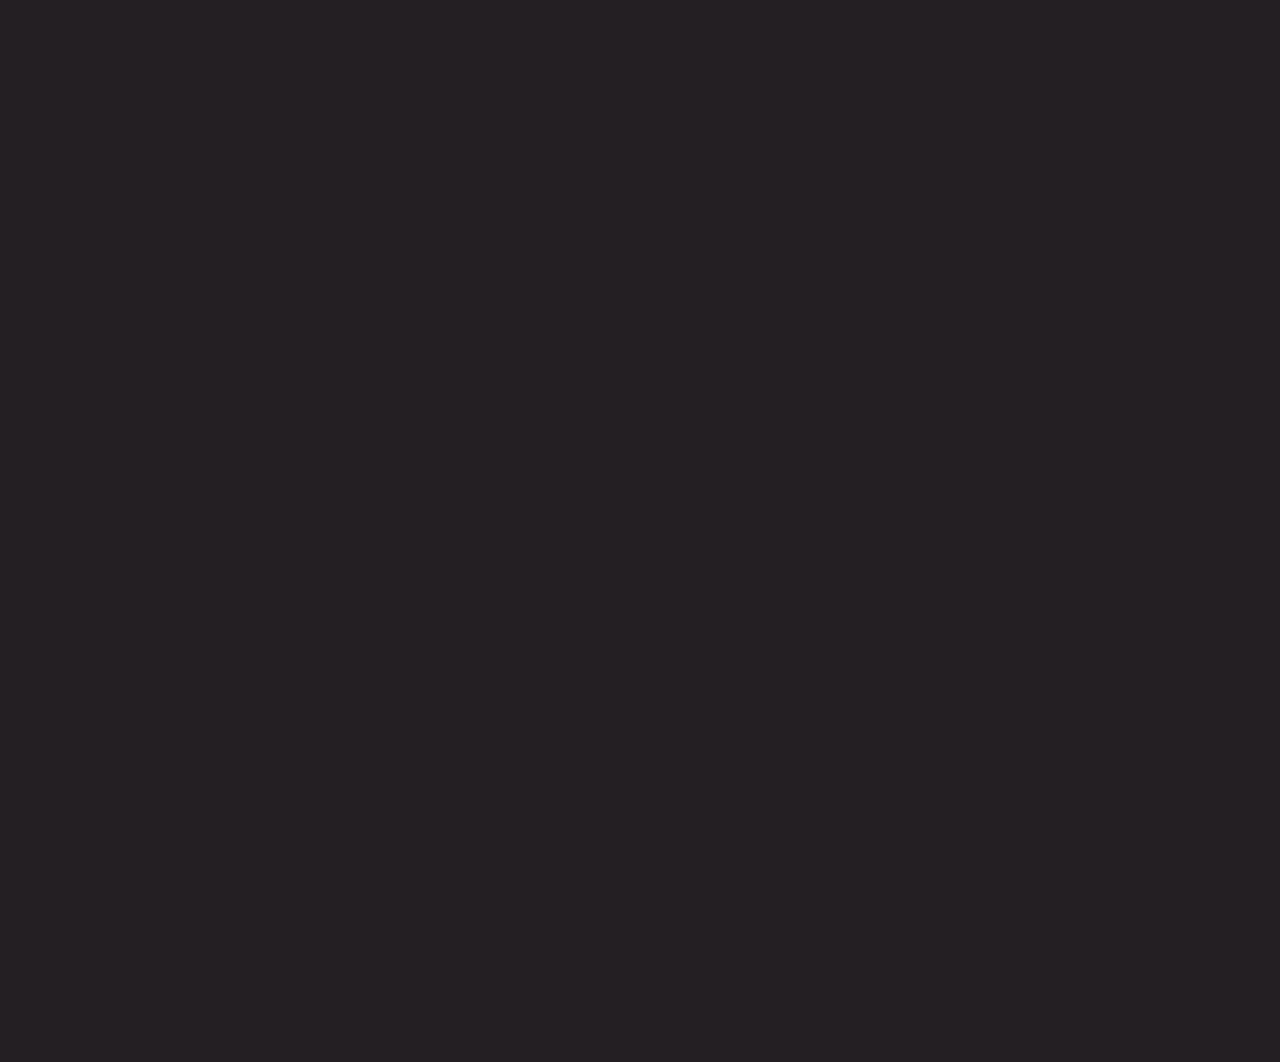
==== index.html @ fe4301a8 "Initial commit" ====
<!DOCTYPE html>
<html lang="en">
<head>
  <meta charset="UTF-8">
  <meta name="viewport" content="width=device-width, initial-scale=1.0">
  <meta name="color-scheme" content="light"/>
  <title>NAME HERE</title>
  <meta name="keywords" content="svg, art, ...">
  <meta name="author" content="Fania Raczinski">
  <meta name="description" content="">

  <link rel="apple-touch-icon" sizes="180x180" href="imgs/favicons/apple-touch-icon.png">
  <link rel="icon" type="image/png" sizes="32x32" href="imgs/favicons/favicon-32x32.png">
  <link rel="icon" type="image/png" sizes="16x16" href="imgs/favicons/favicon-16x16.png">
  <link rel="manifest" href="site.webmanifest">

  <meta property="og:title" content="TITLE" />
  <meta property="og:type" content="website" />
  <!-- <meta property="og:url" content="" /> -->
  <!-- <meta property="og:image" content="" /> -->

  <meta name="twitter:card" content="summary_large_image">
  <meta name="twitter:title" content="TITLE">
  <!-- <meta name="twitter:image" content=""> -->

  <link rel="stylesheet" href="styles.css"></link>
  <script type="module" src="modules/clickListener.js"></script>
  <script type="module" src="modules/coords.js"></script>
</head>

<body>

<main>
  <svg id="svg" viewBox="0 0 1500 1062" width="1500" height="1062" preserveAspectRatio="xMidYMid meet" overflow="hidden">
  <!-- <svg id="marc" viewBox="0 0 1500 1062" width="1280" height="876"> -->
    <defs id="gradients"> <!-- gradients -->
      <!-- <linearGradient id="two_greens_fade">
        <stop offset="0%" stop-color="rgb(7, 70, 31)"/>
        <stop offset="100%" stop-color="rgb(22, 126, 32)"/>
      </linearGradient>
      <radialGradient id="black_blue_white_fade" gradientTransform="translate(-0.13 -0.51) scale(2, 2)">
        <stop offset="0%" stop-color="rgb(11, 21, 30)"/>
        <stop offset="18%" stop-color="rgb(15, 30, 46)"/>
        <stop offset="36%" stop-color="rgb(20, 41, 154)"/>
        <stop offset="79%" stop-color="rgb(25, 97, 169)">
        <stop offset="86%" stop-color="rgb(29, 144, 205)">
        <stop offset="100%" stop-color="rgb(183, 238, 255)"/>
      </radialGradient> -->
    </defs>

    <g id="colour_blocks">
      
    </g>
  </svg>
</main>

</body>
</html>
---- styles.css ----
body {
  margin: 0;
  height: 100vh;
  display: flex;
  align-items: center;
  background: rgb(36, 31, 35);
}

/* 744 × 752 */
img {
  /* width: 100%; */
  height: auto;
  position: absolute;
  top: 0; bottom: 0; left: 0; right: 0;
  opacity: 1;
}

svg {
  /* width: 100%; */
  height: auto;
  position: absolute;
  top: 0; bottom: 0; left: 0; right: 0;
  opacity: 1;
  /* background: rgb(206, 201, 151); */
}

svg text {
  fill: white;
}

svg .coordinates.hide {
  display: none;
}

img {
  /* display: none; */
}
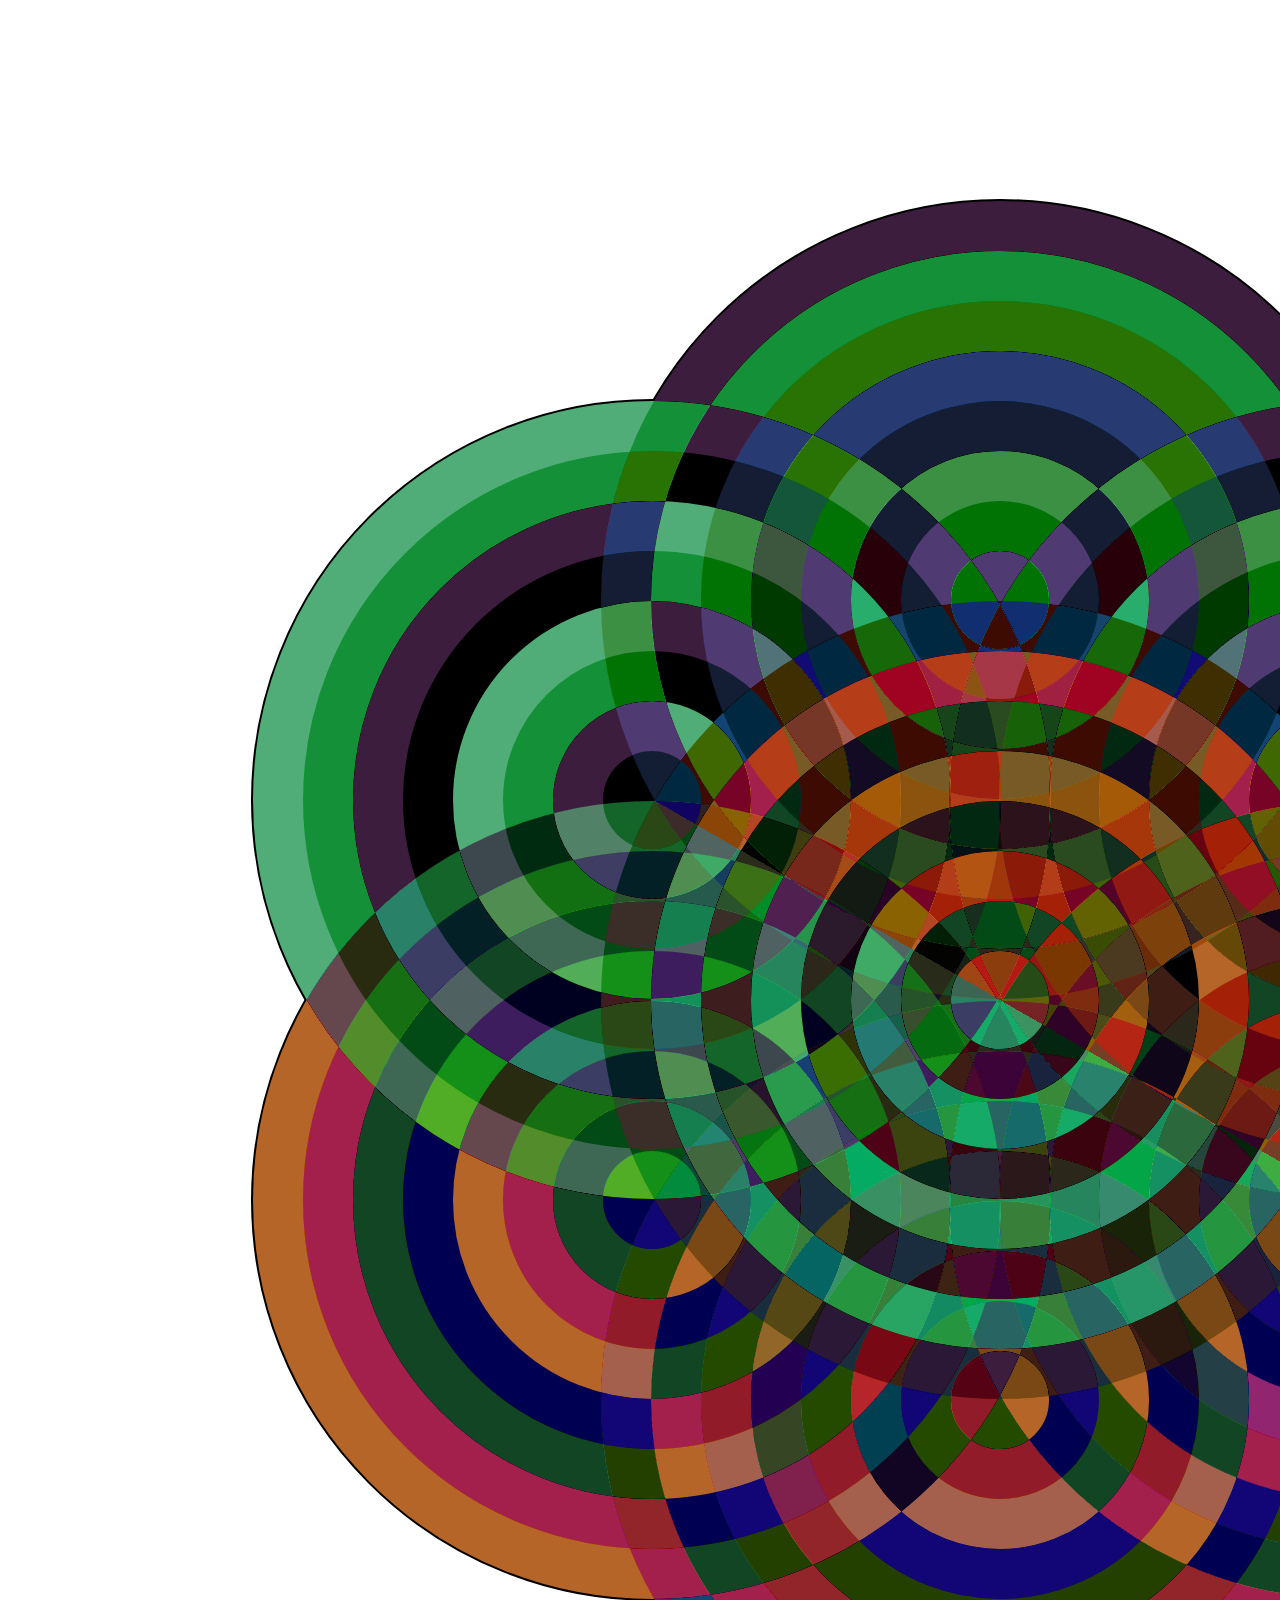
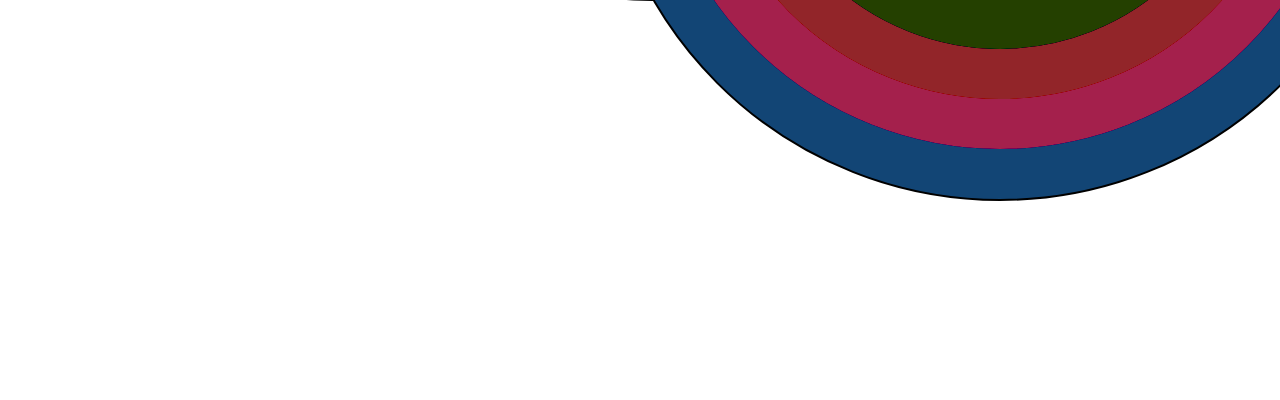
==== commit be37e26b: "add inital layout/content" ====
--- a/index.html
+++ b/index.html
@@ -4,7 +4,7 @@
   <meta charset="UTF-8">
   <meta name="viewport" content="width=device-width, initial-scale=1.0">
   <meta name="color-scheme" content="light"/>
-  <title>NAME HERE</title>
+  <title>Dave Art</title>
   <meta name="keywords" content="svg, art, ...">
   <meta name="author" content="Fania Raczinski">
   <meta name="description" content="">
@@ -26,30 +26,110 @@
   <link rel="stylesheet" href="styles.css"></link>
   <script type="module" src="modules/clickListener.js"></script>
   <script type="module" src="modules/coords.js"></script>
+
 </head>
 
 <body>
 
 <main>
-  <svg id="svg" viewBox="0 0 1500 1062" width="1500" height="1062" preserveAspectRatio="xMidYMid meet" overflow="hidden">
-  <!-- <svg id="marc" viewBox="0 0 1500 1062" width="1280" height="876"> -->
-    <defs id="gradients"> <!-- gradients -->
-      <!-- <linearGradient id="two_greens_fade">
-        <stop offset="0%" stop-color="rgb(7, 70, 31)"/>
-        <stop offset="100%" stop-color="rgb(22, 126, 32)"/>
+
+  <!-- <img src="dave_art.png" alt="original artwork by Dave"> -->
+
+  <svg id="svg" viewBox="0 0 2000 2000" width="2000" height="2000" preserveAspectRatio="xMidYMid meet" overflow="hidden">
+
+    <defs>
+        <!-- --purple: rgb(61 29 62   / 100%);
+            --mint:   rgb(81 173 119 / 100%);
+            --blue:   rgb(18 69 117  / 100%);
+            --orange: rgb(182 101 41 / 100%); -->
+      <linearGradient id="purple_blue"
+        gradientTransform="rotate(-60 .5 .5)">
+        <stop offset="0" stop-color="rgb(61 29 62)"/>
+        <stop offset="0.5" stop-color="rgb(61 29 62)"/>
+        <stop offset="0.5" stop-color="rgb(18 69 117)"/>
+        <stop offset="1" stop-color="rgb(18 69 117)"/>
       </linearGradient>
-      <radialGradient id="black_blue_white_fade" gradientTransform="translate(-0.13 -0.51) scale(2, 2)">
-        <stop offset="0%" stop-color="rgb(11, 21, 30)"/>
-        <stop offset="18%" stop-color="rgb(15, 30, 46)"/>
-        <stop offset="36%" stop-color="rgb(20, 41, 154)"/>
-        <stop offset="79%" stop-color="rgb(25, 97, 169)">
-        <stop offset="86%" stop-color="rgb(29, 144, 205)">
-        <stop offset="100%" stop-color="rgb(183, 238, 255)"/>
-      </radialGradient> -->
+      <linearGradient id="orange_mint"
+        gradientTransform="rotate(-60 .5 .5)">
+        <stop offset="0" stop-color="rgb(81 173 119)"/>
+        <stop offset="0.5" stop-color="rgb(81 173 119)"/>
+        <stop offset="0.5" stop-color="rgb(182 101 41)"/>
+        <stop offset="1" stop-color="rgb(182 101 41)"/>
+      </linearGradient>
+
     </defs>
 
     <g id="colour_blocks">
-      
+      <g id="north_circles">
+        <circle r="400" cx="1000" cy="600"/>
+        <circle r="350" cx="1000" cy="600"/>
+        <circle r="300" cx="1000" cy="600"/>
+        <circle r="250" cx="1000" cy="600"/>
+        <circle r="200" cx="1000" cy="600"/>
+        <circle r="150" cx="1000" cy="600"/>
+        <circle r="100" cx="1000" cy="600"/>
+        <circle r="50"  cx="1000" cy="600"/>
+      </g>
+      <g id="north_east_circles">
+        <circle r="400" cx="1348" cy="800"/>
+        <circle r="350" cx="1348" cy="800"/>
+        <circle r="300" cx="1348" cy="800"/>
+        <circle r="250" cx="1348" cy="800"/>
+        <circle r="200" cx="1348" cy="800"/>
+        <circle r="150" cx="1348" cy="800"/>
+        <circle r="100" cx="1348" cy="800"/>
+        <circle r="50"  cx="1348" cy="800"/>
+      </g>
+      <g id="south_east_circles">
+        <circle r="400" cx="1348" cy="1200"/>
+        <circle r="350" cx="1348" cy="1200"/>
+        <circle r="300" cx="1348" cy="1200"/>
+        <circle r="250" cx="1348" cy="1200"/>
+        <circle r="200" cx="1348" cy="1200"/>
+        <circle r="150" cx="1348" cy="1200"/>
+        <circle r="100" cx="1348" cy="1200"/>
+        <circle r="50"  cx="1348" cy="1200"/>
+      </g>
+      <g id="south_circles">
+        <circle r="400" cx="1000" cy="1400"/>
+        <circle r="350" cx="1000" cy="1400"/>
+        <circle r="300" cx="1000" cy="1400"/>
+        <circle r="250" cx="1000" cy="1400"/>
+        <circle r="200" cx="1000" cy="1400"/>
+        <circle r="150" cx="1000" cy="1400"/>
+        <circle r="100" cx="1000" cy="1400"/>
+        <circle r="50"  cx="1000" cy="1400"/>
+      </g>
+      <g id="south_west_circles">
+        <circle r="400" cx="652" cy="1200"/>
+        <circle r="350" cx="652" cy="1200"/>
+        <circle r="300" cx="652" cy="1200"/>
+        <circle r="250" cx="652" cy="1200"/>
+        <circle r="200" cx="652" cy="1200"/>
+        <circle r="150" cx="652" cy="1200"/>
+        <circle r="100" cx="652" cy="1200"/>
+        <circle r="50"  cx="652" cy="1200"/>
+      </g>
+      <g id="north_west_circles">
+        <circle r="400" cx="652" cy="800"/>
+        <circle r="350" cx="652" cy="800"/>
+        <circle r="300" cx="652" cy="800"/>
+        <circle r="250" cx="652" cy="800"/>
+        <circle r="200" cx="652" cy="800"/>
+        <circle r="150" cx="652" cy="800"/>
+        <circle r="100" cx="652" cy="800"/>
+        <circle r="50"  cx="652" cy="800"/>
+      </g>
+      <g id="inner_circles">
+        <circle r="400" cx="1000" cy="1000" fill="url(#purple_blue)"/>
+        <circle r="350" cx="1000" cy="1000" fill="url(#orange_mint)"/>
+        <circle r="300" cx="1000" cy="1000" fill="url(#orange_mint)"/>
+        <circle r="250" cx="1000" cy="1000" fill="url(#orange_mint)"/>
+        <circle r="200" cx="1000" cy="1000" fill="url(#orange_mint)"/>
+        <circle r="150" cx="1000" cy="1000" fill="url(#orange_mint)"/>
+        <circle r="100" cx="1000" cy="1000" fill="url(#orange_mint)"/>
+        <circle r="50"  cx="1000" cy="1000" fill="url(#orange_mint)"/>
+      </g>
     </g>
   </svg>
 </main>
--- a/styles.css
+++ b/styles.css
@@ -1,9 +1,20 @@
+:root {
+  --purple: rgb(61 29 62   / 100%);
+  --mint:   rgb(81 173 119 / 100%);
+  --blue:   rgb(18 69 117  / 100%);
+  --orange: rgb(182 101 41 / 100%);
+}
+
+* {
+  box-sizing: border-box;
+}
+
 body {
   margin: 0;
   height: 100vh;
   display: flex;
   align-items: center;
-  background: rgb(36, 31, 35);
+  /* background: rgb(36, 31, 35); */
 }
 
 /* 744 × 752 */
@@ -22,11 +33,26 @@
   top: 0; bottom: 0; left: 0; right: 0;
   opacity: 1;
   /* background: rgb(206, 201, 151); */
+  /* background: linear-gradient(to top right, var(--blue), var(--blue) 50%, var(--purple) 50%, var(--purple)); */
+  /* border: 1px solid white; */
+
+  /* mix-blend-mode: difference; */
+
 }
 
 svg text {
   fill: white;
 }
+
+svg circle {
+  /* fill: none; */
+  stroke: black;
+  stroke-width: 2px;
+  /* mix-blend-mode: screen; */
+  mix-blend-mode: difference;
+  /* mix-blend-mode: soft-light; */
+}
+
 
 svg .coordinates.hide {
   display: none;
@@ -36,3 +62,122 @@
   /* display: none; */
 }
 
+
+
+#north_circles circle:nth-child(1) {
+  fill: var(--purple);
+}
+#north_circles circle:nth-child(2) {
+  fill: var(--mint);
+}
+#north_circles circle:nth-child(3) {
+  fill: var(--purple);
+}
+#north_circles circle:nth-child(4) {
+  fill: var(--mint);
+}
+#north_circles circle:nth-child(5) {
+  fill: var(--purple);
+}
+#north_circles circle:nth-child(6) {
+  fill: var(--mint);
+}
+#north_circles circle:nth-child(7) {
+  fill: var(--purple);
+}
+#north_circles circle:nth-child(8) {
+  fill: var(--mint);
+}
+
+
+#south_east_circles circle:nth-child(1),
+#south_west_circles circle:nth-child(1) {
+  fill: var(--orange);
+}
+#south_east_circles circle:nth-child(2),
+#south_west_circles circle:nth-child(2) {
+  fill: var(--blue);
+}
+#south_east_circles circle:nth-child(3),
+#south_west_circles circle:nth-child(3) {
+  fill: var(--orange);
+}
+#south_east_circles circle:nth-child(4),
+#south_west_circles circle:nth-child(4) {
+  fill: var(--blue);
+}
+#south_east_circles circle:nth-child(5),
+#south_west_circles circle:nth-child(5) {
+  fill: var(--orange);
+}
+#south_east_circles circle:nth-child(6),
+#south_west_circles circle:nth-child(6) {
+  fill: var(--blue);
+}
+#south_east_circles circle:nth-child(7),
+#south_west_circles circle:nth-child(7) {
+  fill: var(--orange);
+}
+#south_east_circles circle:nth-child(8),
+#south_west_circles circle:nth-child(8) {
+  fill: var(--blue);
+}
+
+
+#north_east_circles circle:nth-child(1),
+#north_west_circles circle:nth-child(1) {
+  fill: var(--mint);
+}
+#north_east_circles circle:nth-child(2),
+#north_west_circles circle:nth-child(2) {
+  fill: var(--purple);
+}
+#north_east_circles circle:nth-child(3),
+#north_west_circles circle:nth-child(3) {
+  fill: var(--mint);
+}
+#north_east_circles circle:nth-child(4),
+#north_west_circles circle:nth-child(4) {
+  fill: var(--purple);
+}
+#north_east_circles circle:nth-child(5),
+#north_west_circles circle:nth-child(5) {
+  fill: var(--mint);
+}
+#north_east_circles circle:nth-child(6),
+#north_west_circles circle:nth-child(6) {
+  fill: var(--purple);
+}
+#north_east_circles circle:nth-child(7),
+#north_west_circles circle:nth-child(7) {
+  fill: var(--mint);
+}
+#north_east_circles circle:nth-child(8),
+#north_west_circles circle:nth-child(8) {
+  fill: var(--purple);
+}
+
+#south_circles circle:nth-child(1) {
+  fill: var(--blue);
+}
+#south_circles circle:nth-child(2) {
+  fill: var(--orange);
+}
+#south_circles circle:nth-child(3) {
+  fill: var(--blue);
+}
+#south_circles circle:nth-child(4) {
+  fill: var(--orange);
+}
+#south_circles circle:nth-child(5) {
+  fill: var(--blue);
+}
+#south_circles circle:nth-child(6) {
+  fill: var(--orange);
+}
+#south_circles circle:nth-child(7) {
+  fill: var(--blue);
+}
+#south_circles circle:nth-child(8) {
+  fill: var(--orange);
+}
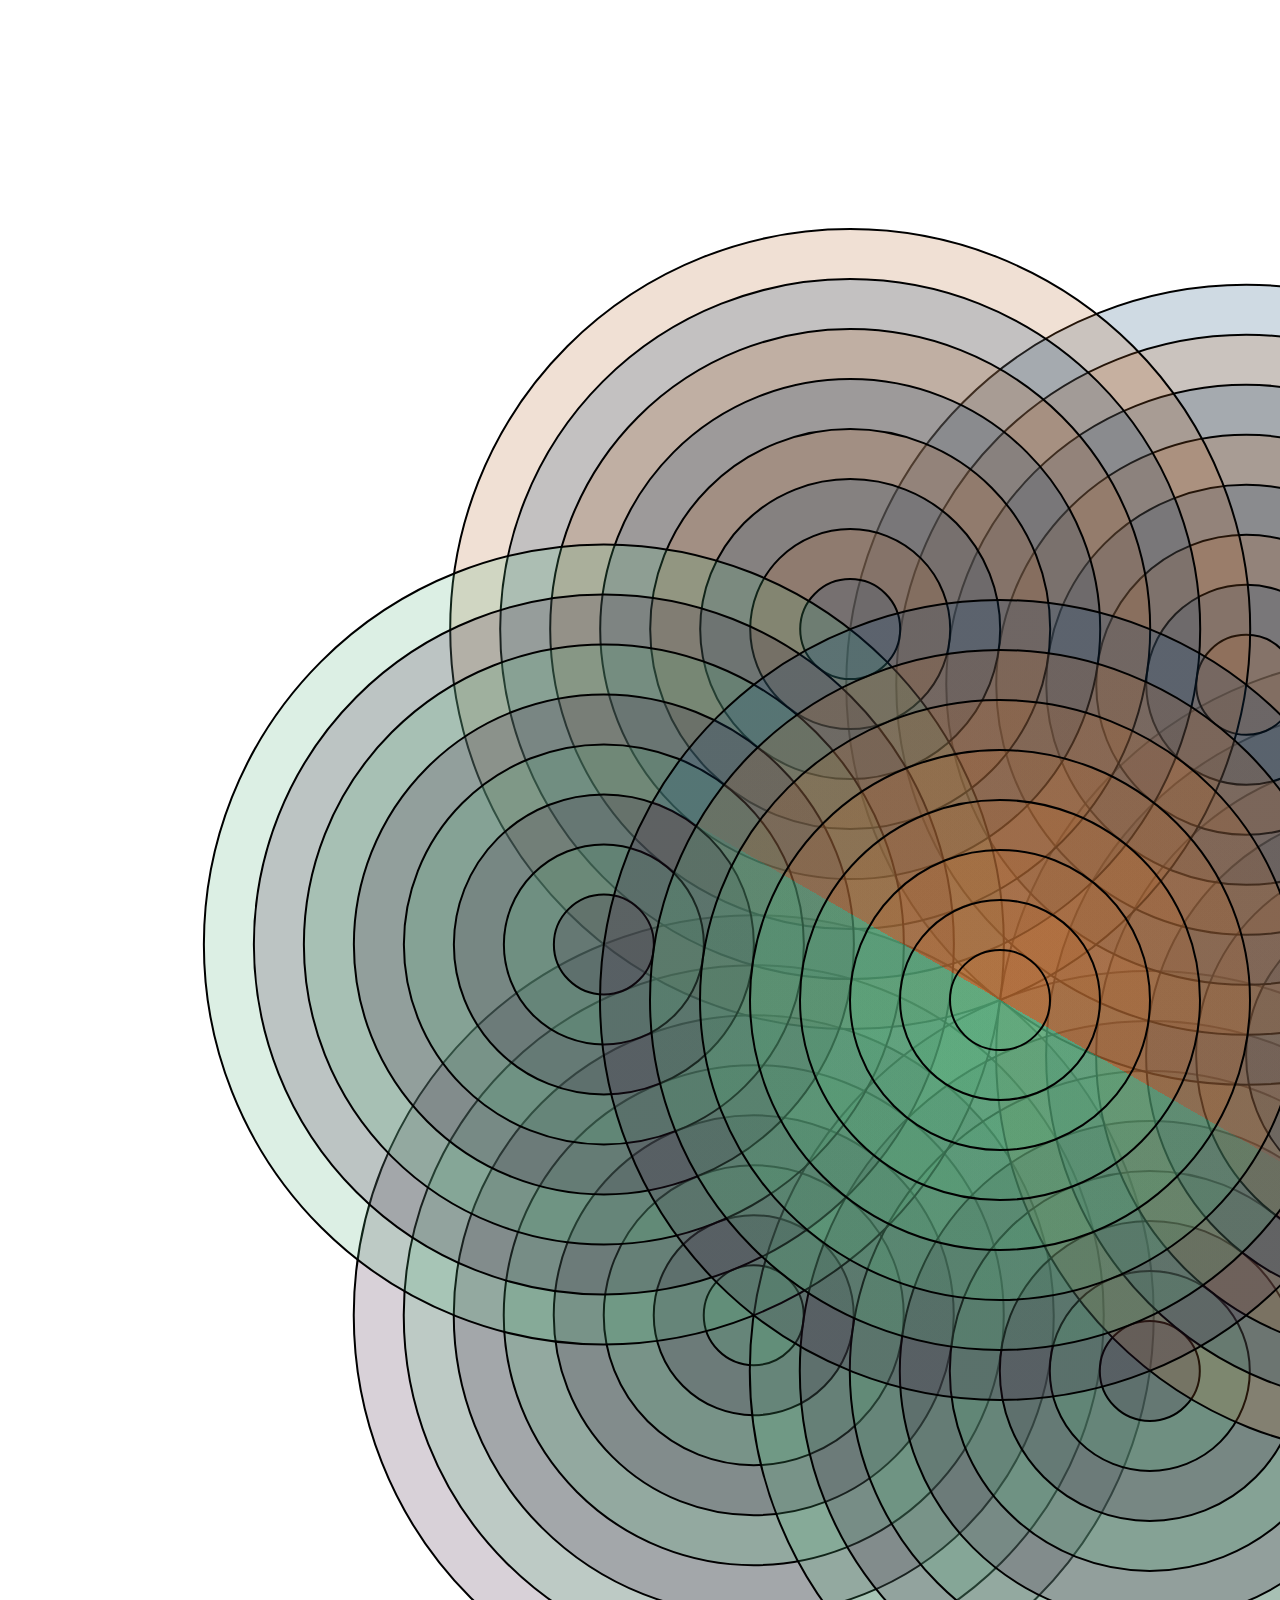
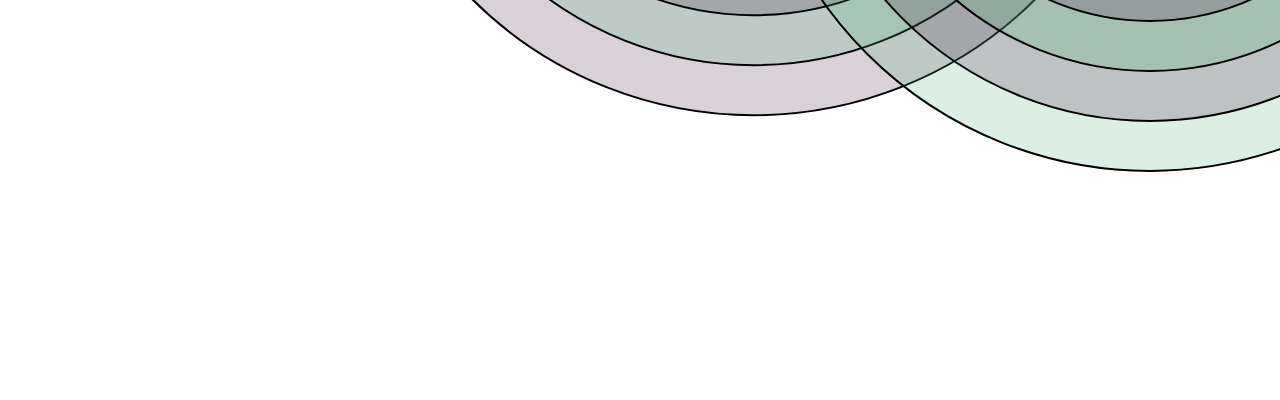
==== commit 5c2496e4: "layout of animation ok" ====
--- a/index.html
+++ b/index.html
@@ -44,19 +44,63 @@
             --orange: rgb(182 101 41 / 100%); -->
       <linearGradient id="purple_blue"
         gradientTransform="rotate(-60 .5 .5)">
-        <stop offset="0" stop-color="rgb(61 29 62)"/>
-        <stop offset="0.5" stop-color="rgb(61 29 62)"/>
-        <stop offset="0.5" stop-color="rgb(18 69 117)"/>
-        <stop offset="1" stop-color="rgb(18 69 117)"/>
+        <stop offset="0" stop-color="rgb(61 29 62 / 20%)"/>
+        <stop offset="0.5" stop-color="rgb(61 29 62 / 20%)"/>
+        <stop offset="0.5" stop-color="rgb(18 69 117 / 20%)"/>
+        <stop offset="1" stop-color="rgb(18 69 117 / 20%)"/>
       </linearGradient>
       <linearGradient id="orange_mint"
         gradientTransform="rotate(-60 .5 .5)">
-        <stop offset="0" stop-color="rgb(81 173 119)"/>
-        <stop offset="0.5" stop-color="rgb(81 173 119)"/>
-        <stop offset="0.5" stop-color="rgb(182 101 41)"/>
-        <stop offset="1" stop-color="rgb(182 101 41)"/>
+        <stop offset="0" stop-color="rgb(81 173 119 / 20%)"/>
+        <stop offset="0.5" stop-color="rgb(81 173 119 / 20%)"/>
+        <stop offset="0.5" stop-color="rgb(182 101 41 / 20%)"/>
+        <stop offset="1" stop-color="rgb(182 101 41 / 20%)"/>
       </linearGradient>
 
+      <animateMotion
+        xlink:href="#north_circles"
+        dur="12s"
+        begin="0s"
+        repeatCount="indefinite">
+        <mpath xlink:href="#animationPath"></mpath>
+      </animatemotion>
+      <animateMotion
+        xlink:href="#north_east_circles"
+        dur="12s"
+        begin="-2s"
+        repeatCount="indefinite">
+        <mpath xlink:href="#animationPath"></mpath>
+      </animatemotion>
+      <animateMotion
+        xlink:href="#south_east_circles"
+        dur="12s"
+        begin="-4s"
+        repeatCount="indefinite">
+        <mpath xlink:href="#animationPath"></mpath>
+      </animatemotion>
+      <animateMotion
+        xlink:href="#south_circles"
+        dur="12s"
+        begin="-6s"
+        repeatCount="indefinite">
+        <mpath xlink:href="#animationPath"></mpath>
+      </animatemotion>
+      <animateMotion
+        xlink:href="#south_west_circles"
+        dur="12s"
+        begin="-8s"
+        repeatCount="indefinite">
+        <mpath xlink:href="#animationPath"></mpath>
+      </animatemotion>
+      <animateMotion
+        xlink:href="#north_west_circles"
+        dur="12s"
+        begin="-10s"
+        repeatCount="indefinite">
+        <mpath xlink:href="#animationPath"></mpath>
+      </animatemotion>
+
+      <path id="animationPath" fill="none" stroke="red" stroke-width="10" d="M600,1000 a400,400 0 1,0 800,0 a400,400 0 1,0 -800,0"/>
     </defs>
 
     <g id="colour_blocks">
@@ -131,6 +175,8 @@
         <circle r="50"  cx="1000" cy="1000" fill="url(#orange_mint)"/>
       </g>
     </g>
+
+
   </svg>
 </main>
 
--- a/styles.css
+++ b/styles.css
@@ -1,8 +1,12 @@
 :root {
-  --purple: rgb(61 29 62   / 100%);
-  --mint:   rgb(81 173 119 / 100%);
-  --blue:   rgb(18 69 117  / 100%);
-  --orange: rgb(182 101 41 / 100%);
+  --purple: rgb(61 29 62   / 20%);
+  --mint:   rgb(81 173 119 / 20%);
+  --blue:   rgb(18 69 117  / 20%);
+  --orange: rgb(182 101 41 / 20%);
+  /* --purple: rgb(145 12 149);
+  --mint: rgb(101 177 132);
+  --blue: rgb(13 82 147);
+  --orange: rgb(209 92 5); */
 }
 
 * {
@@ -49,7 +53,7 @@
   stroke: black;
   stroke-width: 2px;
   /* mix-blend-mode: screen; */
-  mix-blend-mode: difference;
+  /* mix-blend-mode: difference; */
   /* mix-blend-mode: soft-light; */
 }
 
@@ -64,6 +68,32 @@
 
 
 
+
+
+#north_circles {
+  transform: translate(-1000px, -600px);
+}
+#north_west_circles {
+  transform: translate(-652px, -800px);
+}
+#north_east_circles {
+  transform: translate(-1348px, -800px);
+}
+#south_circles {
+  transform: translate(-1000px, -1400px);
+}
+#south_west_circles {
+  transform: translate(-652px, -1200px);
+}
+#south_east_circles {
+  transform: translate(-1348px, -1200px);
+}
+
+
+
+
+
+
 #north_circles circle:nth-child(1) {
   fill: var(--purple);
 }
